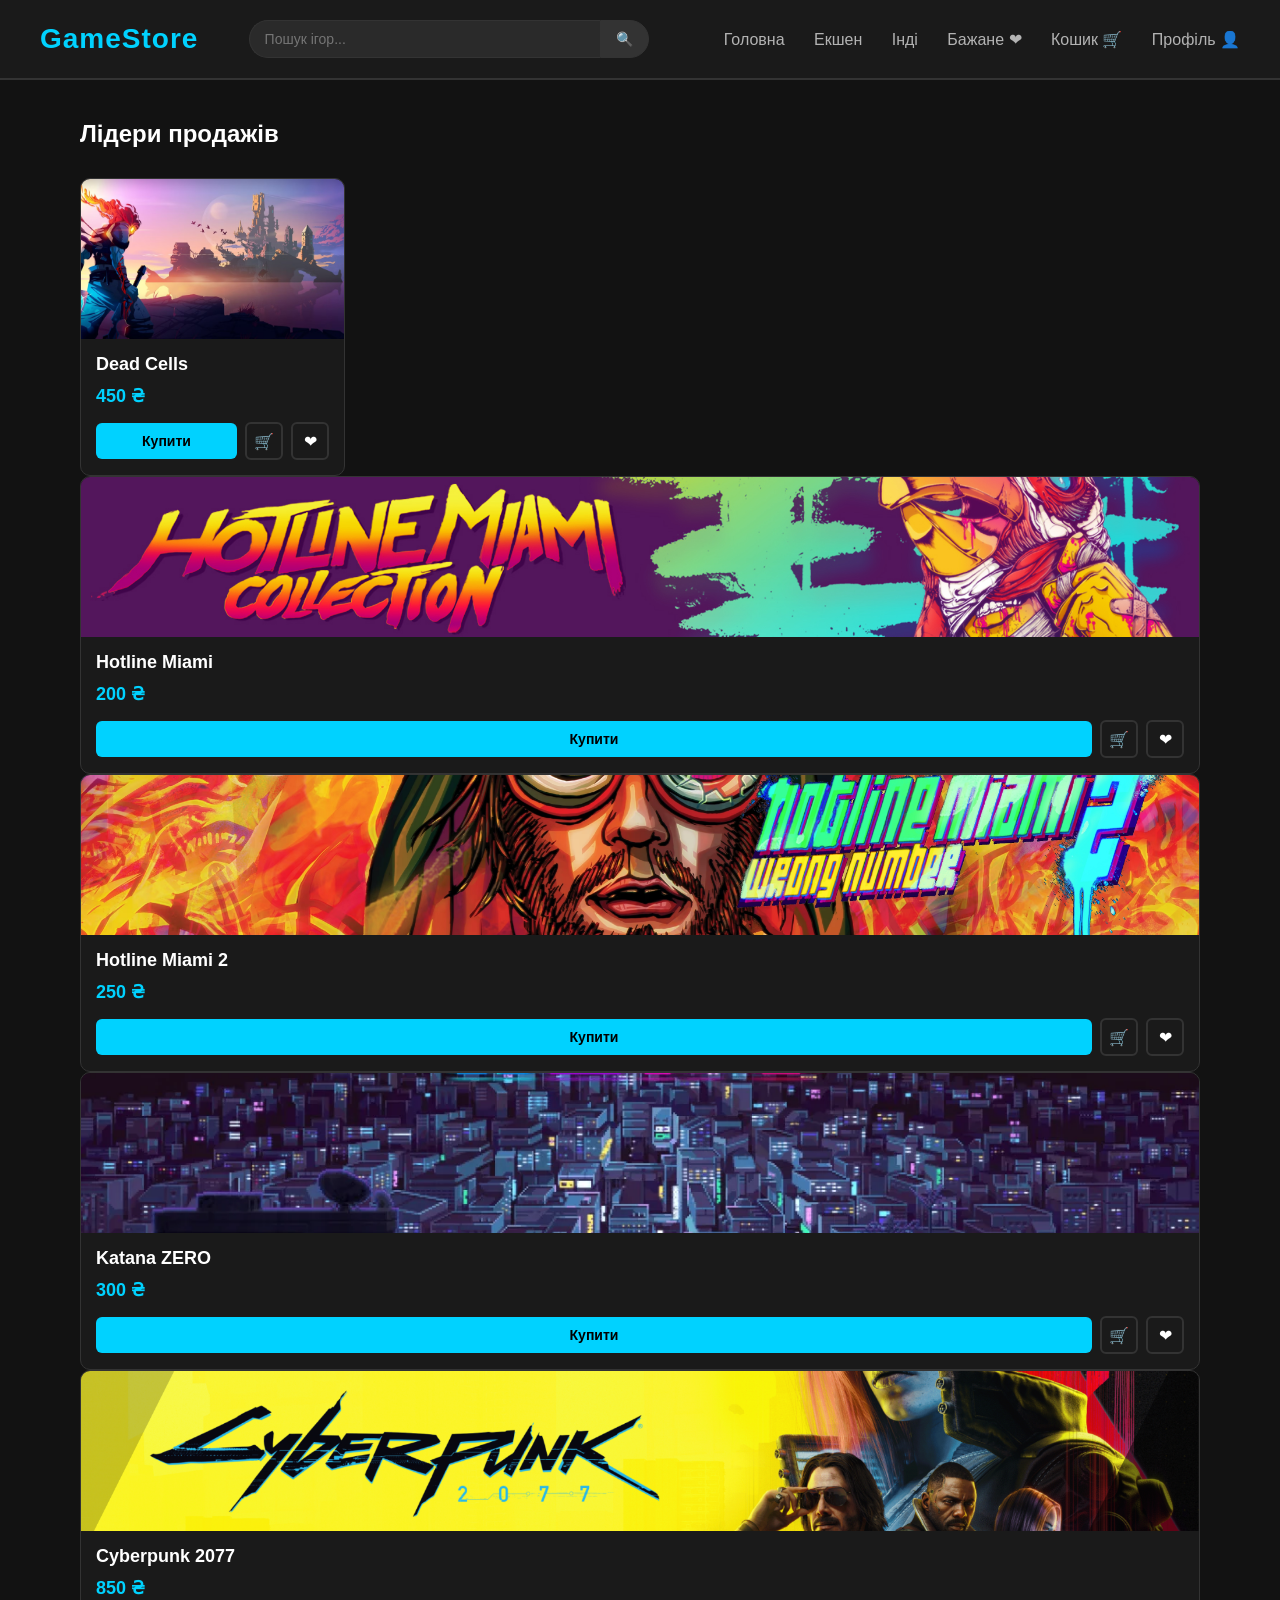
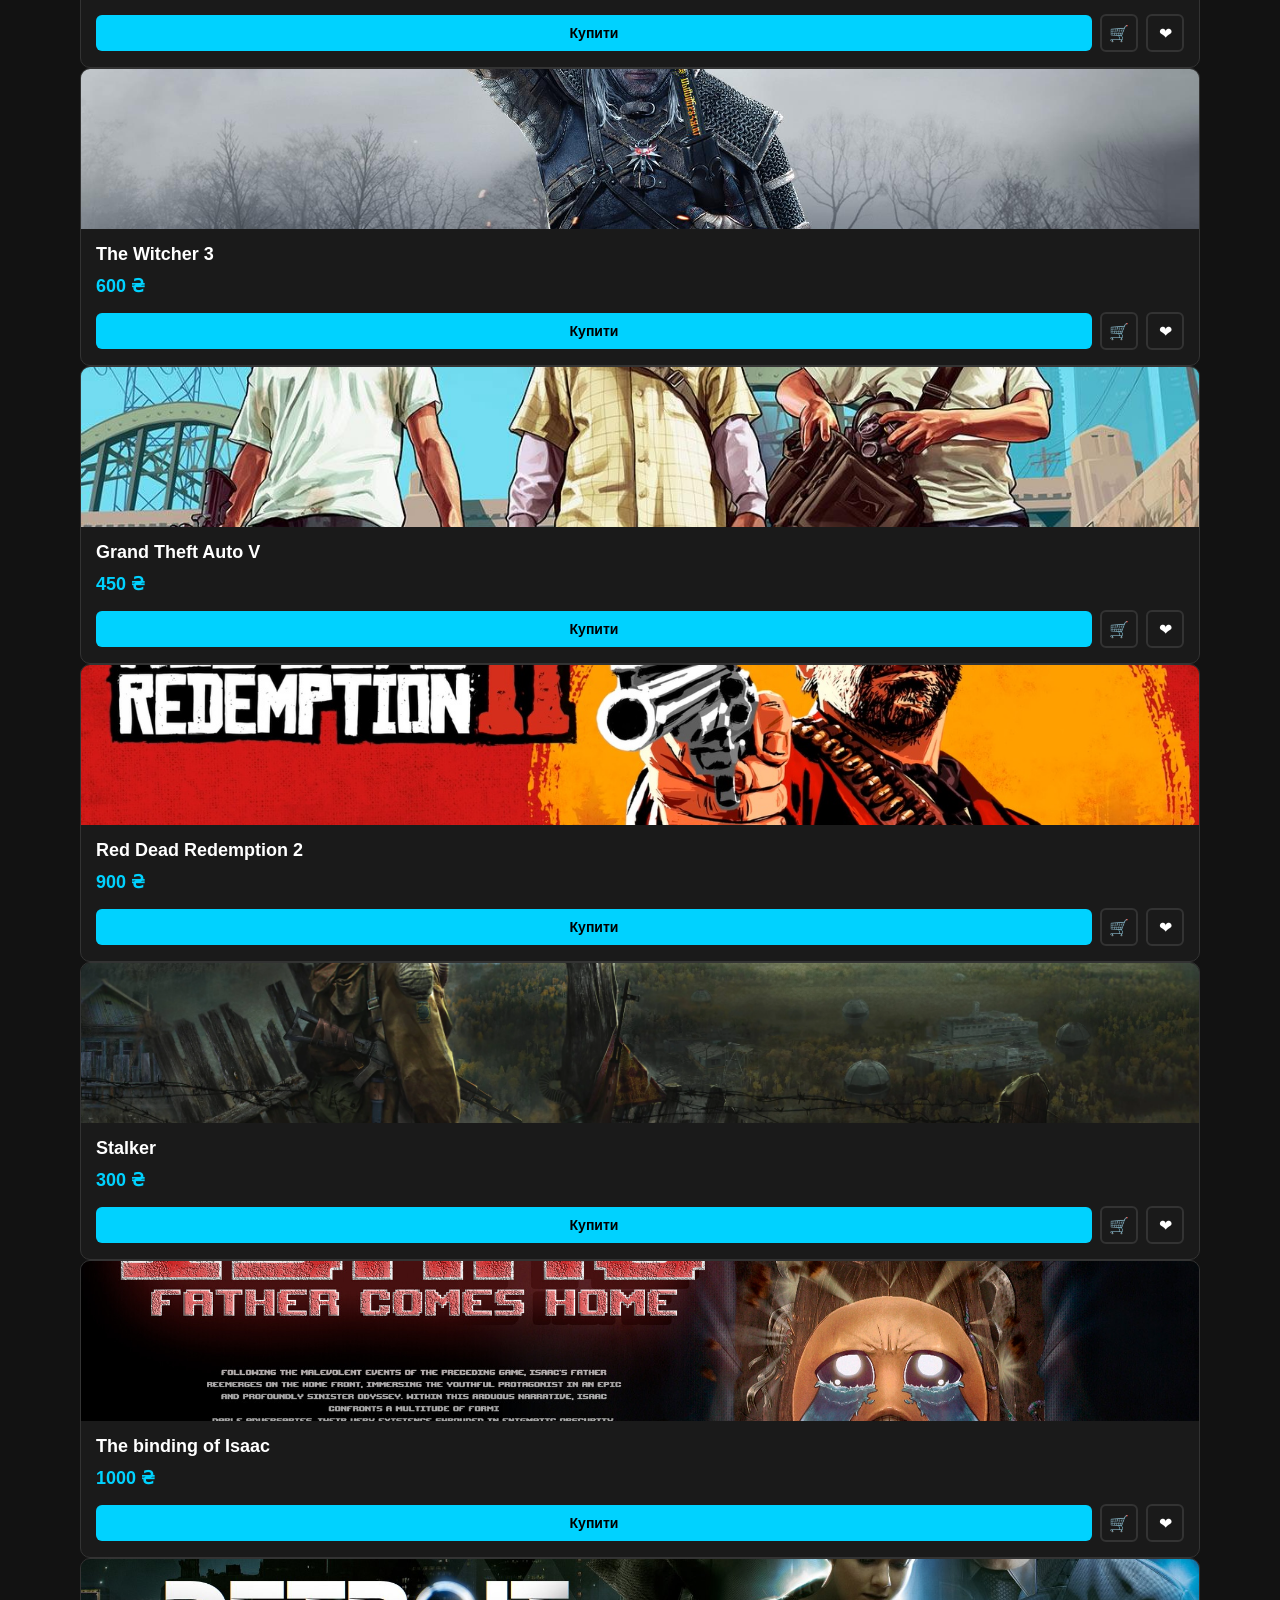
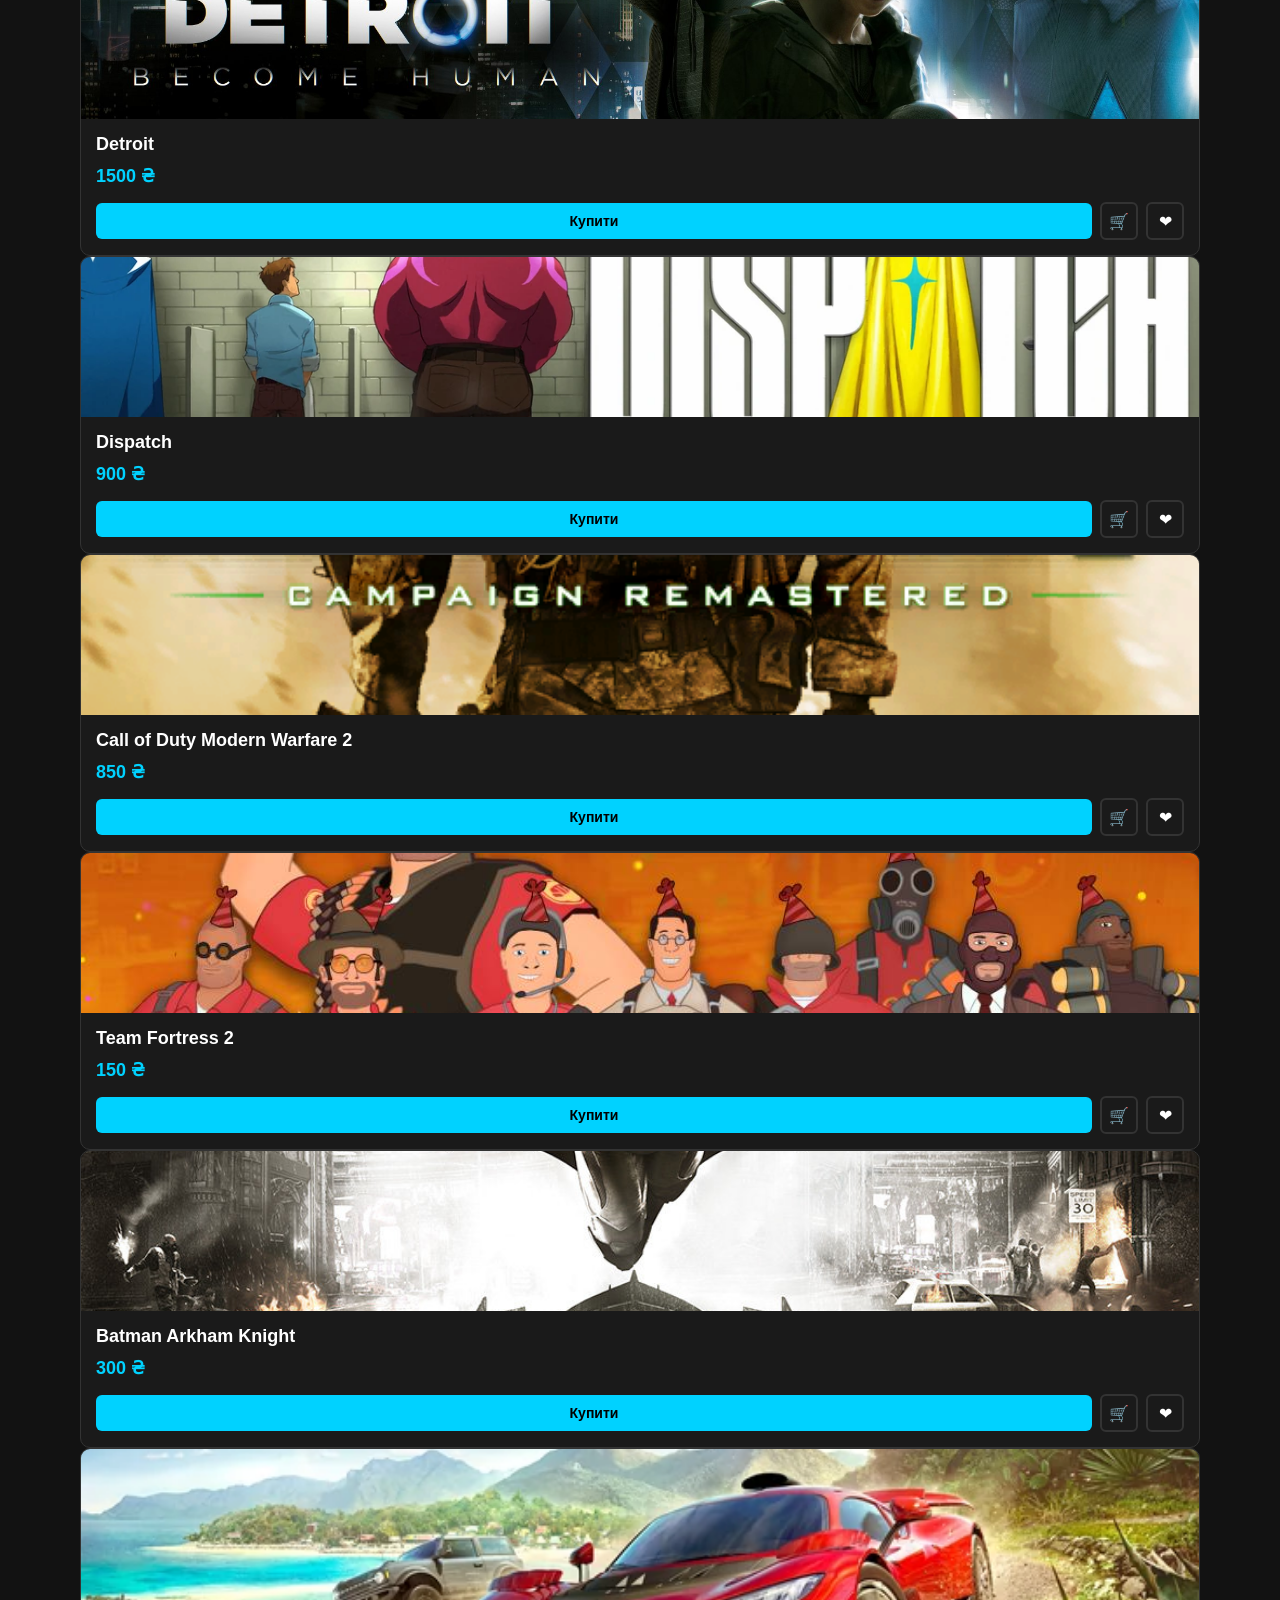
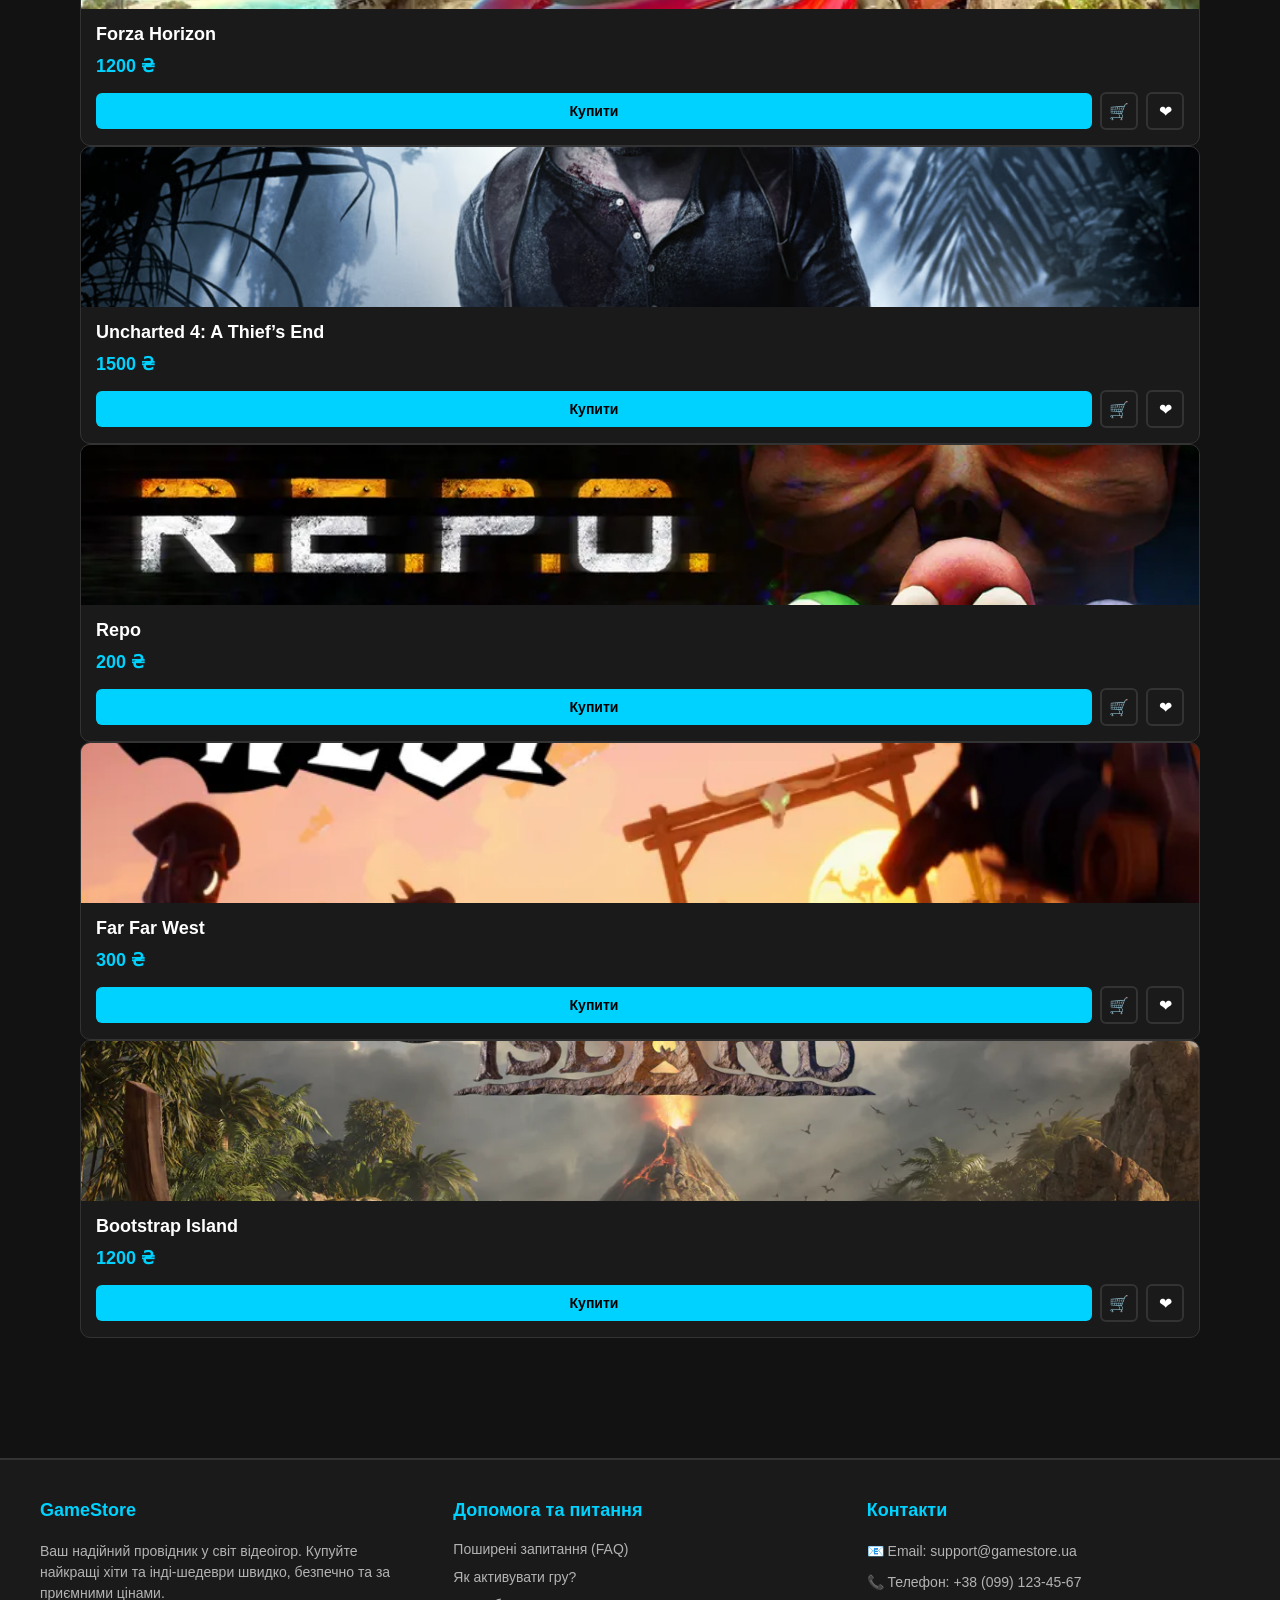
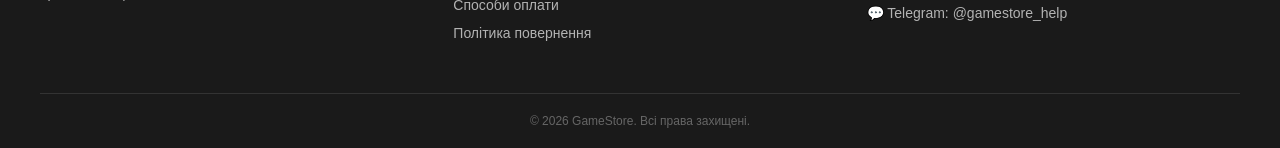
==== index.html @ ff98d32e "first commit" ====
<!DOCTYPE html>
<html lang="uk">
<head>
<meta charset="UTF-8">
<meta name="viewport" content="width=device-width, initial-scale=1.0">
<title>GameStore - Головна</title>
<link rel="icon" href="img/favicon.png.png" type="image/png">
<link rel="stylesheet" href="css/style.css">
</head>
<body>

    <header>
    <div class="logo">GameStore</div>

    <div class="search-container">
        <input type="text" placeholder="Пошук ігор..." class="search-input">
        <button class="search-btn" title="Знайти">&#128269;</button>
    </div>

    <nav>
        <a href="index.html">Головна</a>
        <a href="action.html">Екшен</a>
        <a href="indie.html">Інді</a>
        <a href="wishlist.html">Бажане &#10084;</a>
        <a href="cart.html">Кошик &#128722;</a>
        <a href="profile.html">Профіль &#128100;</a>
    </nav>
    </header>

    <main>
        <h1>Лідери продажів</h1>
    <div class="games-grid">
        <div class="game-card">
            <img src="img/dead-cells-cover-art.avif" alt="Dead Cells" class="game-img">
            <div class="game-info">
                <h3>Dead Cells</h3>
                <p class="price">450 ₴</p>
                <div class="actions">
                    <button class="buy-btn">Купити</button>
                    <button class="icon-btn cart-btn">🛒</button>
                    <button class="icon-btn heart">❤</button>
                </div>
            </div>
        </div>
    </div>
    <div class="game-card">
        <img src="img/HotlineMiamiCollection_Thumbnail.jpg" alt="Hotline Miami" class="game-img">
        <div class="game-info">
            <h3>Hotline Miami</h3>
            <p class="price">200 ₴</p>
            <div class="actions">
                <button class="buy-btn">Купити</button>
                <button class="icon-btn cart-btn">🛒</button>
                <button class="icon-btn heart">❤</button>
            </div>
        </div>
    </div>
    <div class="game-card">
        <img src="img/hotline-miami-2-wrong-number-pc-mac-game-steam-cover.jpg" alt="Hotline Miami 2" class="game-img">
        <div class="game-info">
            <h3>Hotline Miami 2</h3>
            <p class="price">250 ₴</p>
            <div class="actions">
                <button class="buy-btn">Купити</button>
                <button class="icon-btn cart-btn">🛒</button>
                <button class="icon-btn heart">❤</button>
            </div>
        </div>
    </div>
    <div class="game-card">
        <img src="img/KZ_featured_Nook-1210x642.png.webp" alt="Katana ZERO" class="game-img">
        <div class="game-info">
            <h3>Katana ZERO</h3>
            <p class="price">300 ₴</p>
            <div class="actions">
                <button class="buy-btn">Купити</button>
                <button class="icon-btn cart-btn">🛒</button>
                <button class="icon-btn heart">❤</button>
            </div>
        </div>
    </div>
    <div class="game-card">
        <img src="img/top_cover_height_600_cdpr@3x_new.png" alt="Cyberpunk 2077" class="game-img">
        <div class="game-info">
            <h3>Cyberpunk 2077</h3>
            <p class="price">850 ₴</p>
            <div class="actions">
                <button class="buy-btn">Купити</button>
                <button class="icon-btn cart-btn">🛒</button>
                <button class="icon-btn heart">❤</button>
            </div>
        </div>
    </div>
    <div class="game-card">
        <img src="img/geralt_swordsize_1920x1080.webp" alt="The Witcher 3" class="game-img">
        <div class="game-info">
            <h3>The Witcher 3</h3>
            <p class="price">600 ₴</p>
            <div class="actions">
                <button class="buy-btn">Купити</button>
                <button class="icon-btn cart-btn">🛒</button>
                <button class="icon-btn heart">❤</button>
            </div>
        </div>
    </div>
    <div class="game-card">
        <img src="img/every-main-protagonist-official-artwork-from-grand-theft-v0-3jy4eoa6o50f1.jpg" alt="GTA V" class="game-img">
        <div class="game-info">
            <h3>Grand Theft Auto V</h3>
            <p class="price">450 ₴</p>
            <div class="actions">
                <button class="buy-btn">Купити</button>
                <button class="icon-btn cart-btn">🛒</button>
                <button class="icon-btn heart">❤</button>
            </div>
        </div>
    </div>
    <div class="game-card">
        <img src="img/Red-Dead-Redemption-2-New-Logo.jpg" alt="RDR 2" class="game-img">
        <div class="game-info">
            <h3>Red Dead Redemption 2</h3>
            <p class="price">900 ₴</p>
            <div class="actions">
                <button class="buy-btn">Купити</button>
                <button class="icon-btn cart-btn">🛒</button>
                <button class="icon-btn heart">❤</button>
            </div>
        </div>
    </div>
    <div class="game-card">
        <img src="img/the-iconic-gate-artwork-in-hq-5000x3000-and-some-v0-l40qou3fp84e1.webp" alt="Stalker" class="game-img">
        <div class="game-info">
            <h3>Stalker</h3>
            <p class="price">300 ₴</p>
            <div class="actions">
                <button class="buy-btn">Купити</button>
                <button class="icon-btn cart-btn">🛒</button>
                <button class="icon-btn heart">❤</button>
            </div>
        </div>
    </div>
    <div class="game-card">
        <img src="img/tiago-pena-versaohorizontal-final.jpg" alt="Isaac" class="game-img">
        <div class="game-info">
            <h3>The binding of Isaac</h3>
            <p class="price">1000 ₴</p>
            <div class="actions">
                <button class="buy-btn">Купити</button>
                <button class="icon-btn cart-btn">🛒</button>
                <button class="icon-btn heart">❤</button>
            </div>
        </div>
    </div>
    <div class="game-card">
        <img src="img/thumb-1920-920991.jpg" alt="Detroit" class="game-img">
        <div class="game-info">
            <h3>Detroit</h3>
            <p class="price">1500 ₴</p>
            <div class="actions">
                <button class="buy-btn">Купити</button>
                <button class="icon-btn cart-btn">🛒</button>
                <button class="icon-btn heart">❤</button>
            </div>
        </div>
    </div>
    <div class="game-card">
        <img src="img/Dispatch_capsuleArt.webp" alt="Dispatch" class="game-img">
        <div class="game-info">
            <h3>Dispatch</h3>
            <p class="price">900 ₴</p>
            <div class="actions">
                <button class="buy-btn">Купити</button>
                <button class="icon-btn cart-btn">🛒</button>
                <button class="icon-btn heart">❤</button>
            </div>
        </div>
    </div>
    <div class="game-card">
        <img src="img/mod.png" alt="CoD" class="game-img">
        <div class="game-info">
            <h3>Call of Duty Modern Warfare 2</h3>
            <p class="price">850 ₴</p>
            <div class="actions">
                <button class="buy-btn">Купити</button>
                <button class="icon-btn cart-btn">🛒</button>
                <button class="icon-btn heart">❤</button>
            </div>
        </div>
    </div>
    <div class="game-card">
        <img src="img/tf.jpg" alt="TF2" class="game-img">
        <div class="game-info">
            <h3>Team Fortress 2</h3>
            <p class="price">150 ₴</p>
            <div class="actions">
                <button class="buy-btn">Купити</button>
                <button class="icon-btn cart-btn">🛒</button>
                <button class="icon-btn heart">❤</button>
            </div>
        </div>
    </div>
    <div class="game-card">
        <img src="img/bt.jpg" alt="Batman" class="game-img">
        <div class="game-info">
            <h3>Batman Arkham Knight</h3>
            <p class="price">300 ₴</p>
            <div class="actions">
                <button class="buy-btn">Купити</button>
                <button class="icon-btn cart-btn">🛒</button>
                <button class="icon-btn heart">❤</button>
            </div>
        </div>
    </div>
    <div class="game-card">
        <img src="img/forza-horizon-5-key-art-revealed-v0-kogsuxbkkcj71.webp" alt="Forza" class="game-img">
        <div class="game-info">
            <h3>Forza Horizon</h3>
            <p class="price">1200 ₴</p>
            <div class="actions">
                <button class="buy-btn">Купити</button>
                <button class="icon-btn cart-btn">🛒</button>
                <button class="icon-btn heart">❤</button>
            </div>
        </div>
    </div>
    <div class="game-card">
        <img src="img/unchar.avif" alt="Uncharted" class="game-img">
        <div class="game-info">
            <h3>Uncharted 4: A Thief’s End</h3>
            <p class="price">1500 ₴</p>
            <div class="actions">
                <button class="buy-btn">Купити</button>
                <button class="icon-btn cart-btn">🛒</button>
                <button class="icon-btn heart">❤</button>
            </div>
        </div>
    </div>
    <div class="game-card">
        <img src="img/repo.webp" alt="Repo" class="game-img">
        <div class="game-info">
            <h3>Repo</h3>
            <p class="price">200 ₴</p>
            <div class="actions">
                <button class="buy-btn">Купити</button>
                <button class="icon-btn cart-btn">🛒</button>
                <button class="icon-btn heart">❤</button>
            </div>
        </div>
    </div>
    <div class="game-card">
        <img src="img/far-far-west-1-770x470.webp" alt="West" class="game-img">
        <div class="game-info">
            <h3>Far Far West</h3>
            <p class="price">300 ₴</p>
            <div class="actions">
                <button class="buy-btn">Купити</button>
                <button class="icon-btn cart-btn">🛒</button>
                <button class="icon-btn heart">❤</button>
            </div>
        </div>
    </div>
    <div class="game-card">
        <img src="img/boot.webp" alt="Boot" class="game-img">
        <div class="game-info">
            <h3>Bootstrap Island</h3>
            <p class="price">1200 ₴</p>
            <div class="actions">
                <button class="buy-btn">Купити</button>
                <button class="icon-btn cart-btn">🛒</button>
                <button class="icon-btn heart">❤</button>
            </div>
        </div>
    </div>
</div>
</main>
<footer>
<div class="footer-content">
    <div class="footer-section">
        <h3>GameStore</h3>
        <p>Ваш надійний провідник у світ відеоігор. Купуйте найкращі хіти та інді-шедеври швидко, безпечно та за приємними цінами.</p>
</div>

<div class="footer-section">
    <h3>Допомога та питання</h3>
        <a href="#">Поширені запитання (FAQ)</a>
        <a href="#">Як активувати гру?</a>
        <a href="#">Способи оплати</a>
        <a href="#">Політика повернення</a>
</div>

<div class="footer-section">
    <h3>Контакти</h3>
        <p>&#128231; Email: support@gamestore.ua</p>
        <p>&#128222; Телефон: +38 (099) 123-45-67</p>
        <p>&#128172; Telegram: @gamestore_help</p>
    </div>
</div>

<div class="footer-bottom">
    &copy; 2026 GameStore. Всі права захищені.
</div>
</footer>

</body>
</html>
---- css/style.css ----
* {
box-sizing: border-box;
margin: 0;
padding: 0;
font-family: 'Segoe UI', Tahoma, Geneva, Verdana, sans-serif;
}

body {
background-color: #121212;
color: #ffffff;
scroll-behavior: smooth;
display: flex;
flex-direction: column;
min-height: 100vh;
}

header {
background-color: #1a1a1a;
padding: 20px 40px;
display: flex;
justify-content: space-between;
align-items: center;
border-bottom: 2px solid #333;
position: sticky;
top: 0; 
z-index: 100;
}

.logo {
font-size: 28px;
font-weight: bold;
color: #00d2ff;
letter-spacing: 1px;
}

nav a {
color: #b3b3b3;
text-decoration: none;
margin-left: 25px;
font-size: 16px;
font-weight: 500;
transition: color 0.3s;
}

nav a:hover, nav a.active {
color: #00d2ff;
}

main {
padding: 40px;
max-width: 1200px;
margin: 0 auto;
width: 100%;
flex-grow: 1;
}

h1 {
margin-bottom: 30px;
font-size: 24px;
}

.games-grid {
display: grid;
grid-template-columns: repeat(4, 1fr);
gap: 20px;
}

.game-card {
background-color: #1a1a1a;
border-radius: 10px;
overflow: hidden;
transition: transform 0.2s, box-shadow 0.2s;
border: 1px solid #333;
}

.game-card:hover {
transform: translateY(-5px);
box-shadow: 0 10px 20px rgba(0, 0, 0, 0.5);
border-color: #00d2ff;
}

.game-img {
width: 100%;
height: 160px;
object-fit: cover;
background-color: #2a2a2a;
display: block;
}

.game-info {
padding: 15px;
}

.game-info h3 {
font-size: 18px;
margin-bottom: 10px;
white-space: nowrap;
overflow: hidden;
text-overflow: ellipsis;
}

.price {
font-size: 18px;
font-weight: bold;
color: #00d2ff;
margin-bottom: 15px;
}

.actions {
display: flex;
gap: 8px;
align-items: center;
}

.buy-btn {
flex-grow: 1;
padding: 10px;
background-color: #00d2ff;
color: #000;
border: none;
border-radius: 6px;
cursor: pointer;
font-weight: bold;
font-size: 14px;
transition: background 0.3s;
}

.buy-btn:hover {
background-color: #00b8e6;
}

.icon-btn {
background: none;
border: 2px solid #333;
color: white;
width: 38px;
height: 38px;
border-radius: 6px;
cursor: pointer;
font-size: 16px;
display: flex;
justify-content: center;
align-items: center;
transition: all 0.2s;
}

.icon-btn:hover {
border-color: #00d2ff;
background-color: rgba(0, 210, 255, 0.1);
}

.heart:hover {
border-color: #ff4747;
background-color: rgba(255, 71, 71, 0.1);
color: #ff4747;
}


.empty-message {
text-align: center;
color: #b3b3b3;
font-size: 18px;
margin-top: 50px;
}
.search-container {
display: flex;
align-items: center;
flex-grow: 1; 
max-width: 400px;
margin: 0 40px;
}

.search-input {
width: 100%;
padding: 10px 15px;
background-color: #2a2a2a;
border: 1px solid #333;
border-right: none; 
border-radius: 20px 0 0 20px; 
color: white;
font-size: 14px;
outline: none;
transition: border-color 0.3s;
}

.search-input:focus {
border-color: #00d2ff;
}

.search-btn {
padding: 10px 15px;
background-color: #333;
border: 1px solid #333;
border-radius: 0 20px 20px 0;
color: white;
cursor: pointer;
font-size: 14px;
transition: all 0.3s;
}

.search-btn:hover {
background-color: #00d2ff;
border-color: #00d2ff;
color: black;
}

.cart-summary {
margin-top: 40px;
background-color: #1a1a1a;
padding: 30px;
border-radius: 10px;
border: 1px solid #333;
display: flex;
justify-content: space-between;
align-items: center;
}

.total-price span {
color: #b3b3b3;
font-size: 16px;
}

.total-price h2 {
color: #00d2ff;
font-size: 32px;
margin-top: 5px;
}

.checkout-btn {
padding: 15px 40px;
background-color: #00d2ff;
color: #000;
border: none;
border-radius: 8px;
font-size: 18px;
font-weight: bold;
cursor: pointer;
transition: all 0.3s;
}

.checkout-btn:hover {
background-color: #00b8e6;
transform: scale(1.05); 
}

footer {
background-color: #1a1a1a;
border-top: 2px solid #333;
padding: 40px 40px 20px;
margin-top: 80px; 
}

.footer-content {
max-width: 1200px;
margin: 0 auto;
display: flex;
justify-content: space-between;
gap: 40px;
}

.footer-section {
flex: 1;
}

.footer-section h3 {
color: #00d2ff;
margin-bottom: 20px;
font-size: 18px;
}

.footer-section p {
color: #b3b3b3;
margin-bottom: 10px;
font-size: 14px;
line-height: 1.5;
}

.footer-section a {
display: block;
color: #b3b3b3;
text-decoration: none;
margin-bottom: 12px;
font-size: 14px;
transition: color 0.3s;
}

.footer-section a:hover {
color: #00d2ff;
}

.footer-bottom {
text-align: center;
color: #666;
font-size: 12px;
margin-top: 40px;
padding-top: 20px;
border-top: 1px solid #333;
}
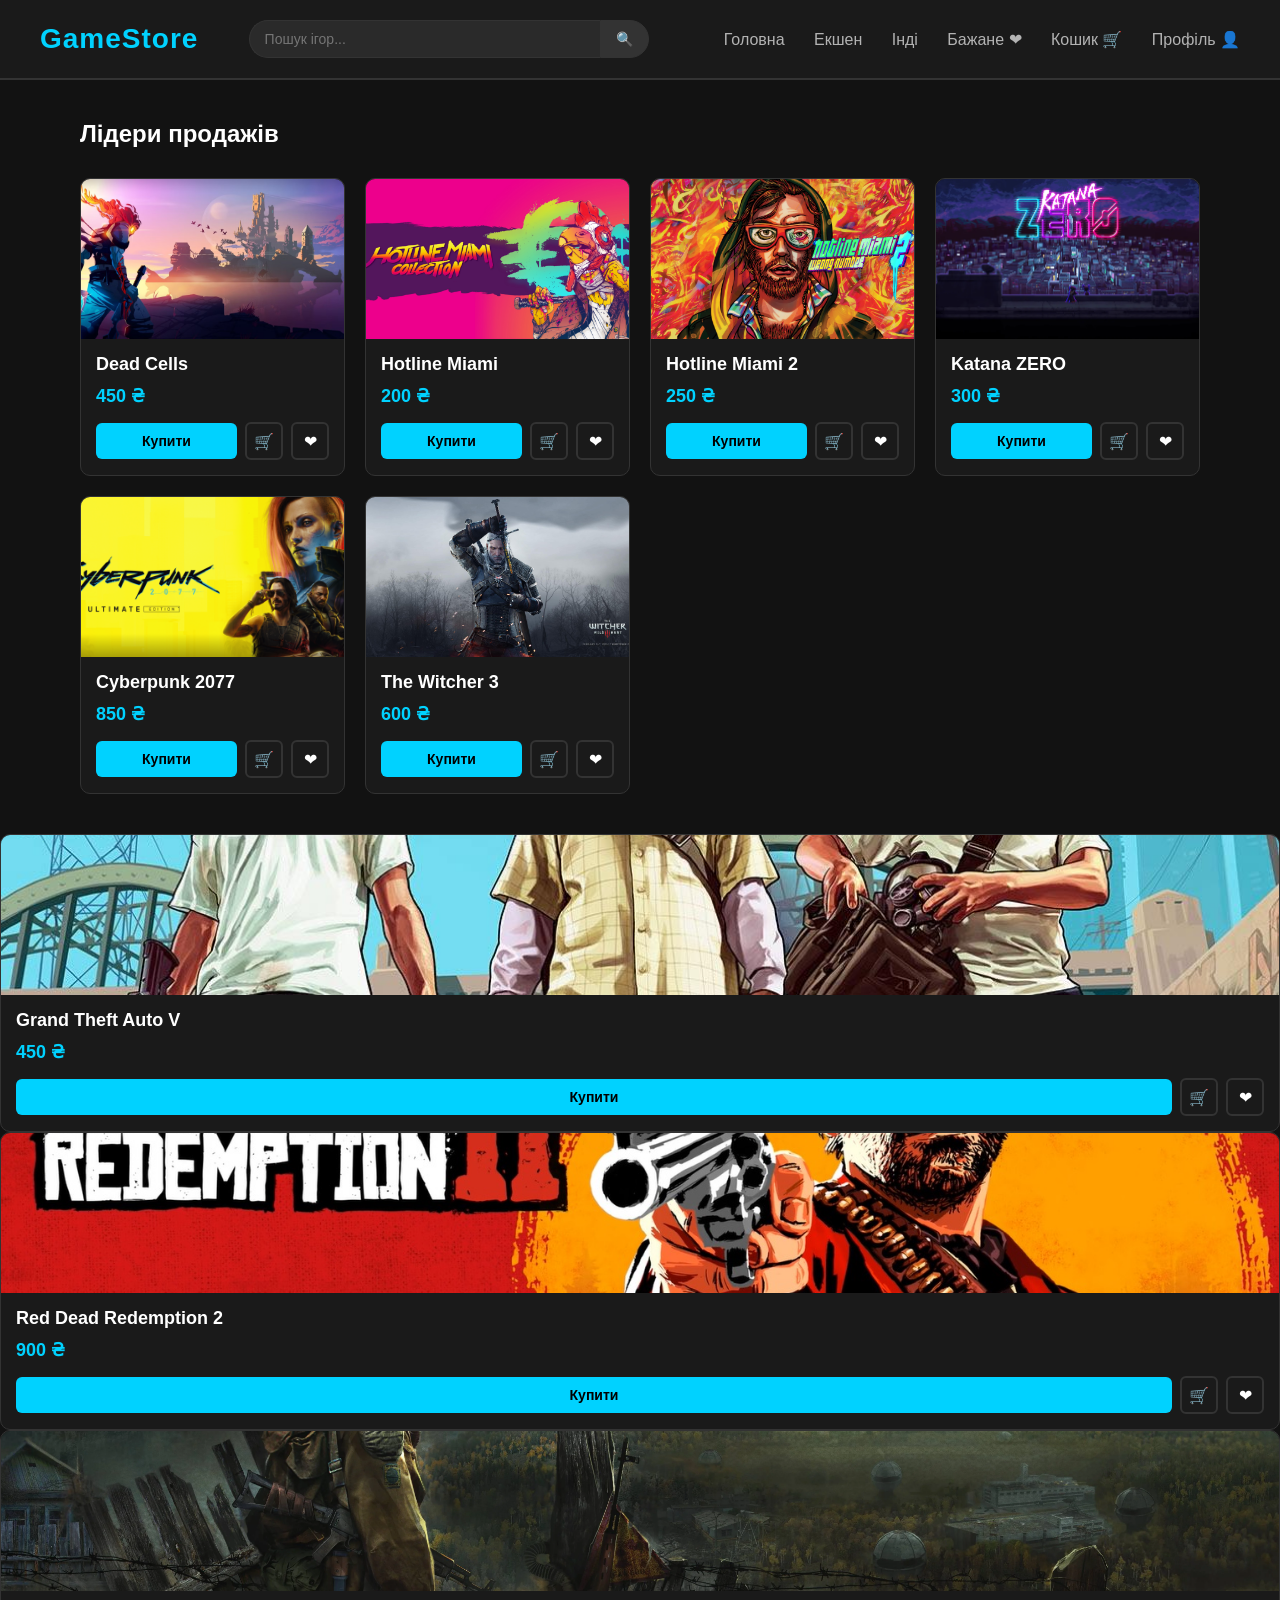
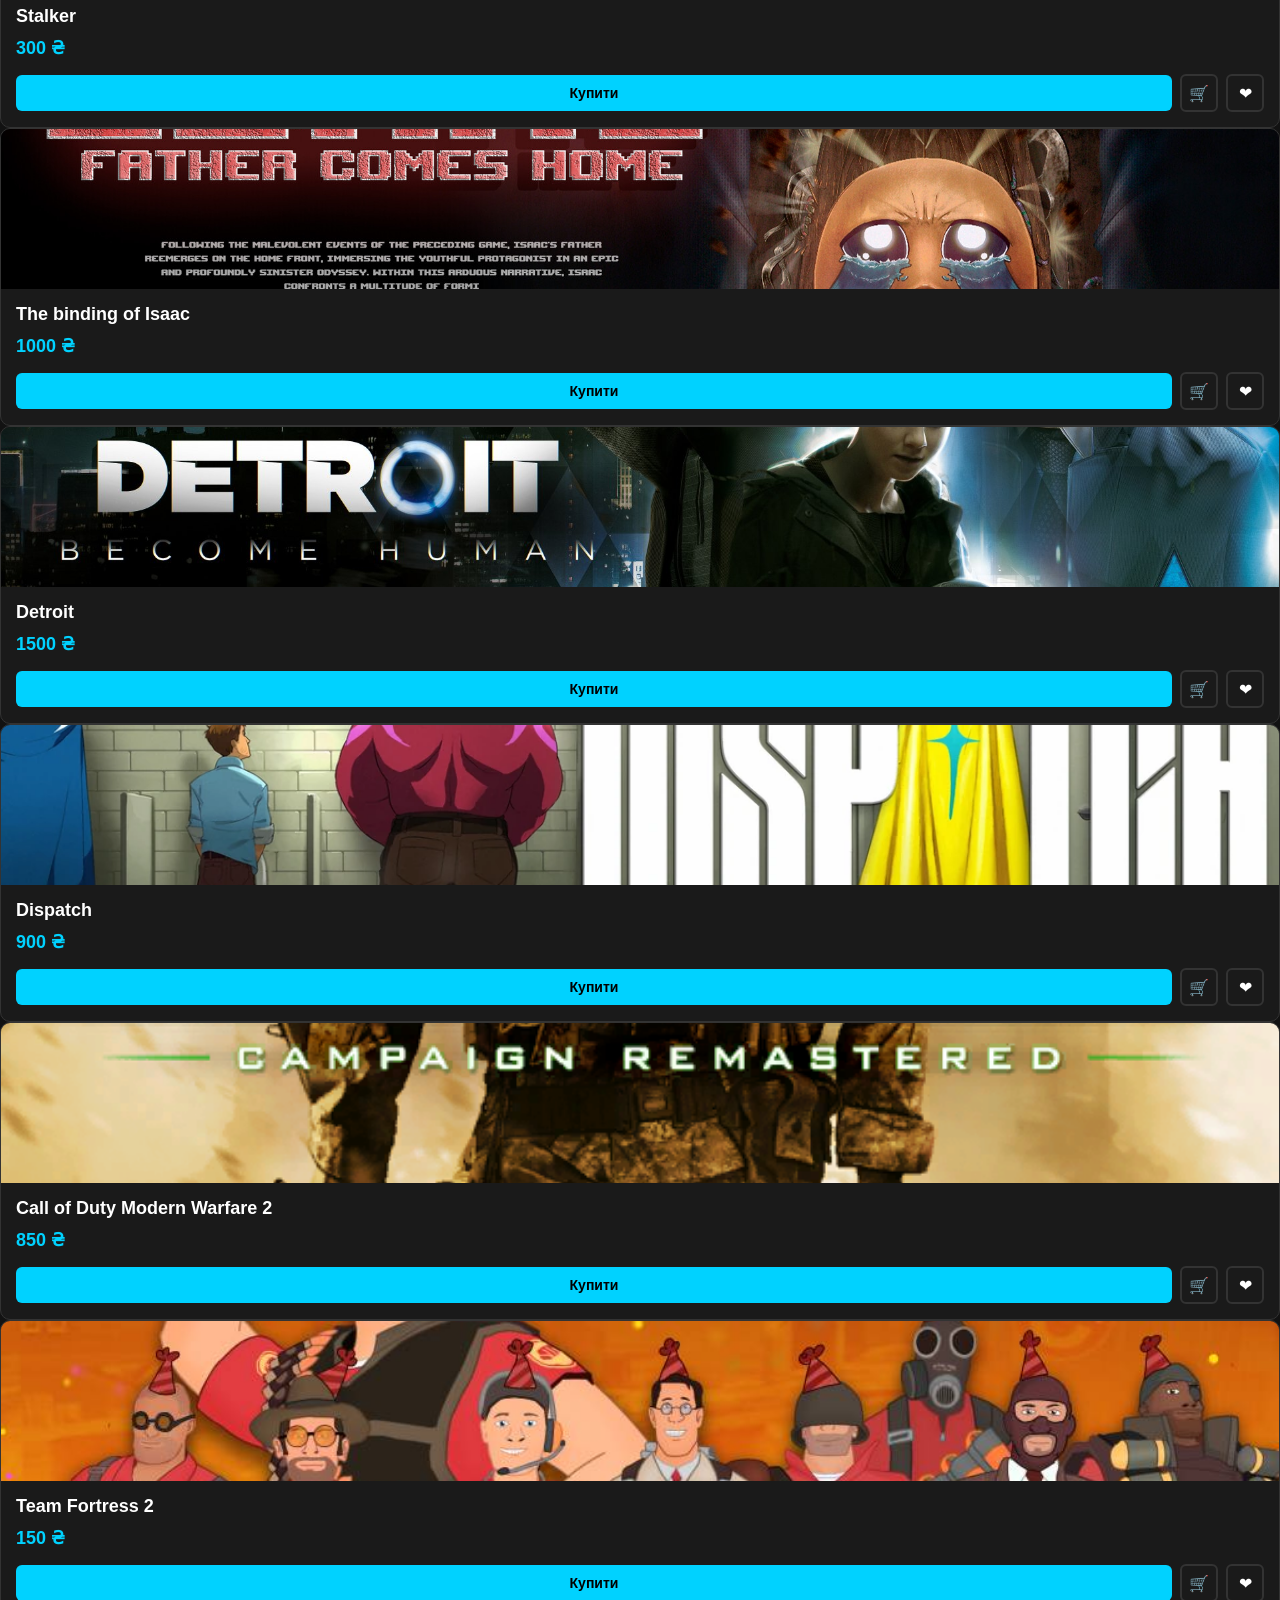
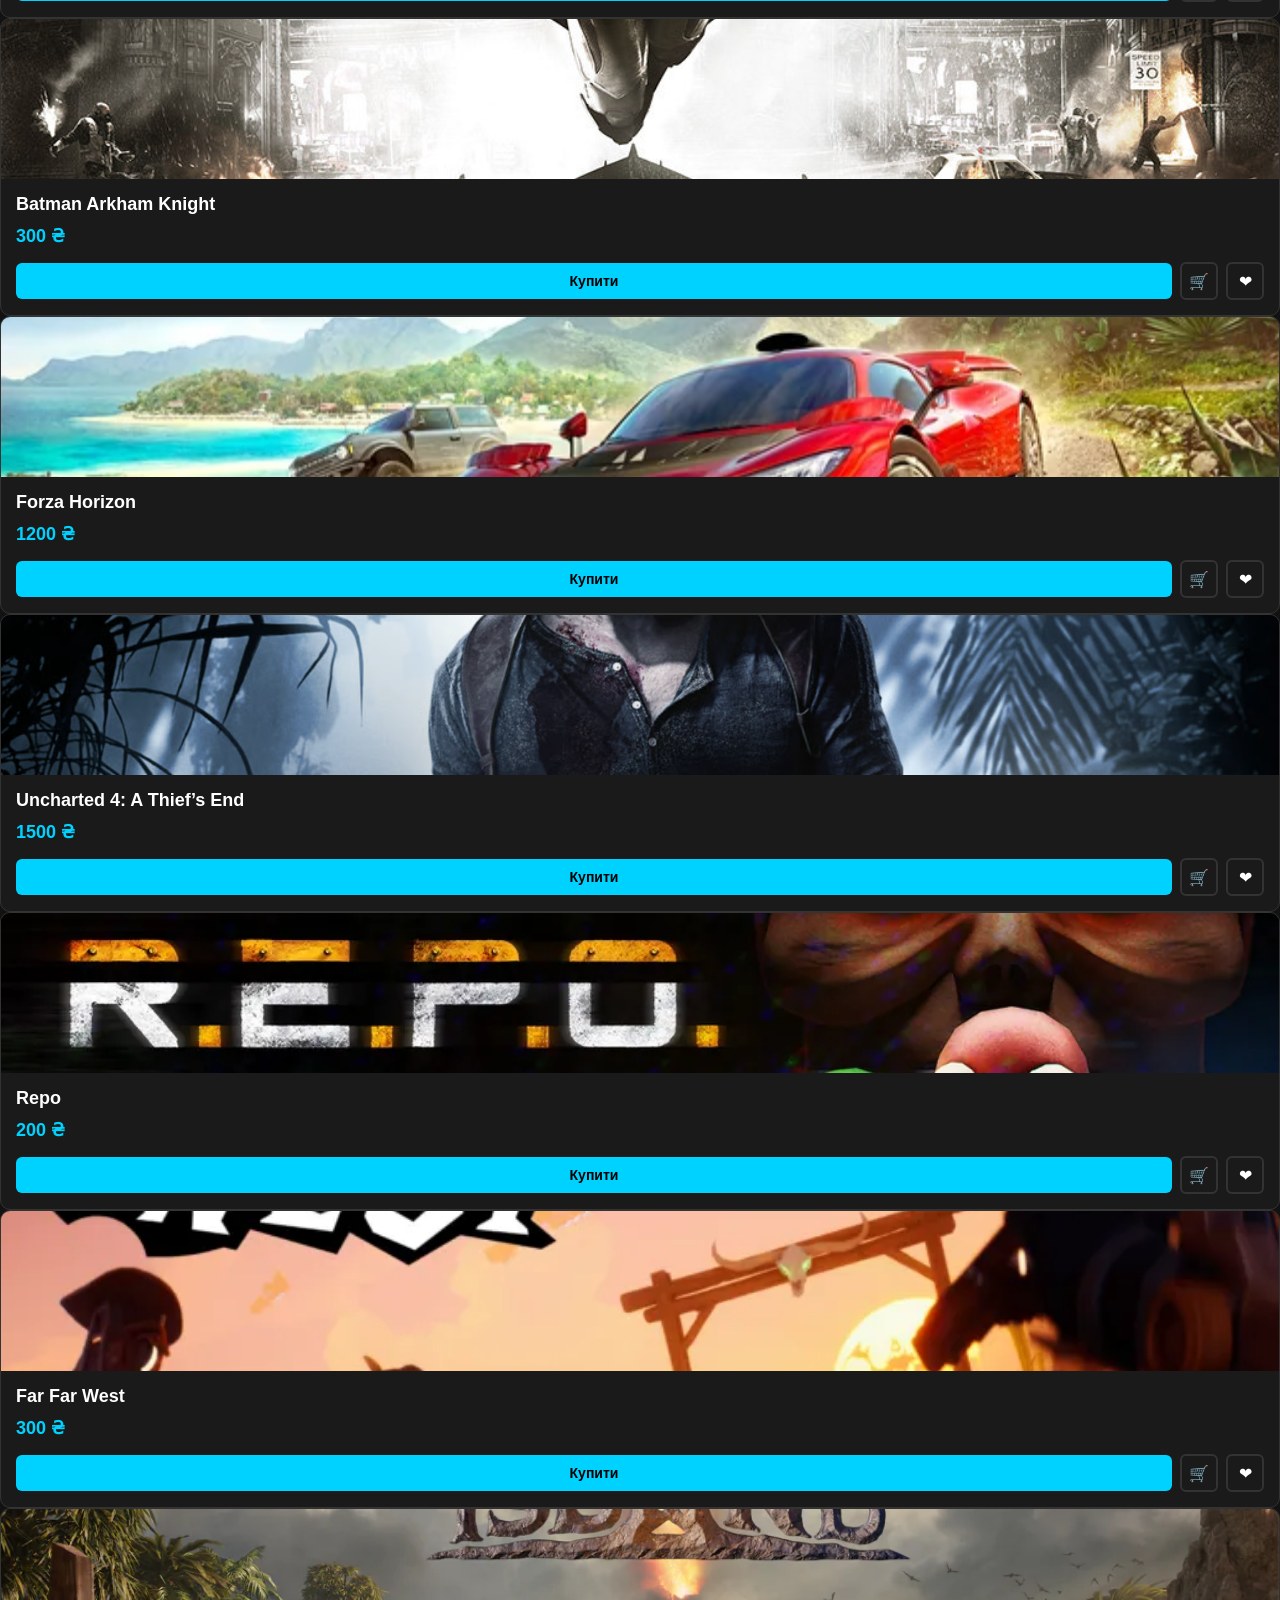
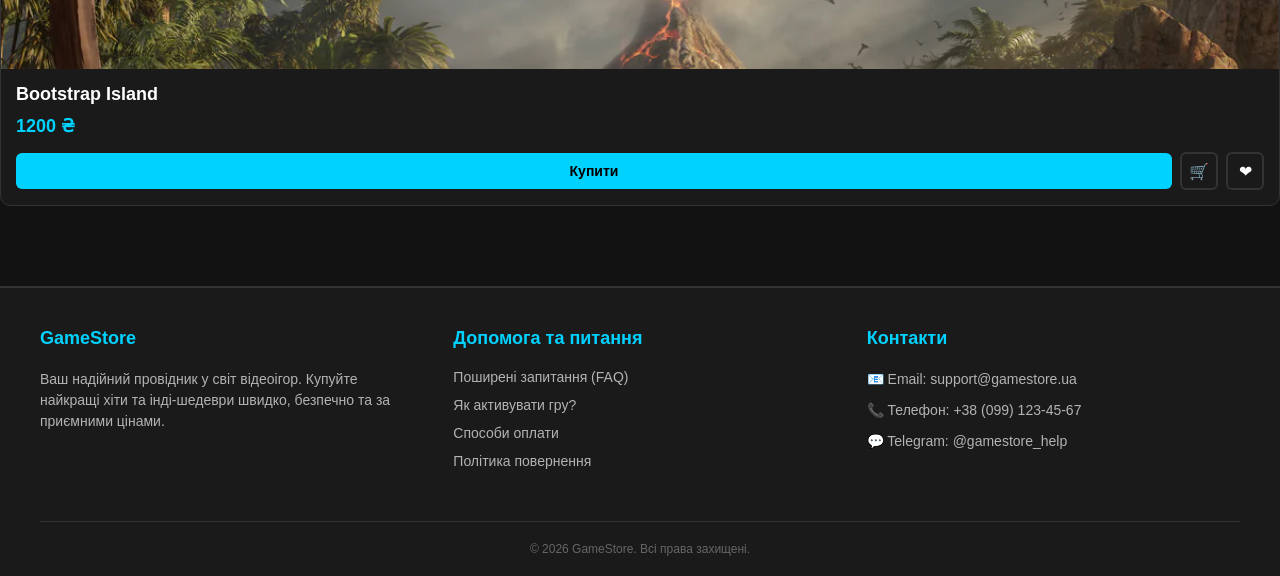
==== commit ccef2c31: "V_3" ====
--- a/index.html
+++ b/index.html
@@ -1,45 +1,40 @@
 <!DOCTYPE html>
 <html lang="uk">
 <head>
-<meta charset="UTF-8">
-<meta name="viewport" content="width=device-width, initial-scale=1.0">
-<title>GameStore - Головна</title>
-<link rel="icon" href="img/favicon.png.png" type="image/png">
-<link rel="stylesheet" href="css/style.css">
+    <meta charset="UTF-8">
+    <meta name="viewport" content="width=device-width, initial-scale=1.0">
+    <title>GameStore - Головна</title>
+    <link rel="icon" href="img/favicon.png.png" type="image/png">
+    <link rel="stylesheet" href="css/style.css">
 </head>
 <body>
-
     <header>
-    <div class="logo">GameStore</div>
-
-    <div class="search-container">
-        <input type="text" placeholder="Пошук ігор..." class="search-input">
-        <button class="search-btn" title="Знайти">&#128269;</button>
-    </div>
-
-    <nav>
-        <a href="index.html">Головна</a>
-        <a href="action.html">Екшен</a>
-        <a href="indie.html">Інді</a>
-        <a href="wishlist.html">Бажане &#10084;</a>
-        <a href="cart.html">Кошик &#128722;</a>
-        <a href="profile.html">Профіль &#128100;</a>
-    </nav>
+        <div class="logo">GameStore</div>
+        <div class="search-container">
+            <input type="text" placeholder="Пошук ігор..." class="search-input">
+            <button class="search-btn" title="Знайти">🔍</button>
+        </div>
+        <nav>
+            <a href="index.html">Головна</a>
+            <a href="action.html">Екшен</a>
+            <a href="indie.html">Інді</a>
+            <a href="wishlist.html">Бажане ❤</a>
+            <a href="cart.html">Кошик 🛒</a>
+            <a href="profile.html">Профіль 👤</a>
+        </nav>
     </header>
-
     <main>
-        <h1>Лідери продажів</h1>
+    <h1>Лідери продажів</h1>
     <div class="games-grid">
-        <div class="game-card">
-            <img src="img/dead-cells-cover-art.avif" alt="Dead Cells" class="game-img">
-            <div class="game-info">
-                <h3>Dead Cells</h3>
-                <p class="price">450 ₴</p>
-                <div class="actions">
-                    <button class="buy-btn">Купити</button>
-                    <button class="icon-btn cart-btn">🛒</button>
-                    <button class="icon-btn heart">❤</button>
-                </div>
+    <div class="game-card">
+        <img src="img/dead-cells-cover-art.avif" alt="Dead Cells" class="game-img">
+        <div class="game-info">
+            <h3>Dead Cells</h3>
+            <p class="price">450 ₴</p>
+            <div class="actions">
+                <button class="buy-btn">Купити</button>
+                <button class="icon-btn cart-btn">🛒</button>
+                <button class="icon-btn heart">❤</button>
             </div>
         </div>
     </div>
@@ -103,203 +98,207 @@
             </div>
         </div>
     </div>
-    <div class="game-card">
-        <img src="img/every-main-protagonist-official-artwork-from-grand-theft-v0-3jy4eoa6o50f1.jpg" alt="GTA V" class="game-img">
-        <div class="game-info">
-            <h3>Grand Theft Auto V</h3>
-            <p class="price">450 ₴</p>
-            <div class="actions">
-                <button class="buy-btn">Купити</button>
-                <button class="icon-btn cart-btn">🛒</button>
-                <button class="icon-btn heart">❤</button>
-            </div>
-        </div>
-    </div>
-    <div class="game-card">
-        <img src="img/Red-Dead-Redemption-2-New-Logo.jpg" alt="RDR 2" class="game-img">
-        <div class="game-info">
-            <h3>Red Dead Redemption 2</h3>
-            <p class="price">900 ₴</p>
-            <div class="actions">
-                <button class="buy-btn">Купити</button>
-                <button class="icon-btn cart-btn">🛒</button>
-                <button class="icon-btn heart">❤</button>
-            </div>
-        </div>
-    </div>
-    <div class="game-card">
-        <img src="img/the-iconic-gate-artwork-in-hq-5000x3000-and-some-v0-l40qou3fp84e1.webp" alt="Stalker" class="game-img">
-        <div class="game-info">
-            <h3>Stalker</h3>
-            <p class="price">300 ₴</p>
-            <div class="actions">
-                <button class="buy-btn">Купити</button>
-                <button class="icon-btn cart-btn">🛒</button>
-                <button class="icon-btn heart">❤</button>
-            </div>
-        </div>
-    </div>
-    <div class="game-card">
-        <img src="img/tiago-pena-versaohorizontal-final.jpg" alt="Isaac" class="game-img">
-        <div class="game-info">
-            <h3>The binding of Isaac</h3>
-            <p class="price">1000 ₴</p>
-            <div class="actions">
-                <button class="buy-btn">Купити</button>
-                <button class="icon-btn cart-btn">🛒</button>
-                <button class="icon-btn heart">❤</button>
-            </div>
-        </div>
-    </div>
-    <div class="game-card">
-        <img src="img/thumb-1920-920991.jpg" alt="Detroit" class="game-img">
-        <div class="game-info">
-            <h3>Detroit</h3>
-            <p class="price">1500 ₴</p>
-            <div class="actions">
-                <button class="buy-btn">Купити</button>
-                <button class="icon-btn cart-btn">🛒</button>
-                <button class="icon-btn heart">❤</button>
-            </div>
-        </div>
-    </div>
-    <div class="game-card">
-        <img src="img/Dispatch_capsuleArt.webp" alt="Dispatch" class="game-img">
-        <div class="game-info">
-            <h3>Dispatch</h3>
-            <p class="price">900 ₴</p>
-            <div class="actions">
-                <button class="buy-btn">Купити</button>
-                <button class="icon-btn cart-btn">🛒</button>
-                <button class="icon-btn heart">❤</button>
-            </div>
-        </div>
-    </div>
-    <div class="game-card">
-        <img src="img/mod.png" alt="CoD" class="game-img">
-        <div class="game-info">
-            <h3>Call of Duty Modern Warfare 2</h3>
-            <p class="price">850 ₴</p>
-            <div class="actions">
-                <button class="buy-btn">Купити</button>
-                <button class="icon-btn cart-btn">🛒</button>
-                <button class="icon-btn heart">❤</button>
-            </div>
-        </div>
-    </div>
-    <div class="game-card">
-        <img src="img/tf.jpg" alt="TF2" class="game-img">
-        <div class="game-info">
-            <h3>Team Fortress 2</h3>
-            <p class="price">150 ₴</p>
-            <div class="actions">
-                <button class="buy-btn">Купити</button>
-                <button class="icon-btn cart-btn">🛒</button>
-                <button class="icon-btn heart">❤</button>
-            </div>
-        </div>
-    </div>
-    <div class="game-card">
-        <img src="img/bt.jpg" alt="Batman" class="game-img">
-        <div class="game-info">
-            <h3>Batman Arkham Knight</h3>
-            <p class="price">300 ₴</p>
-            <div class="actions">
-                <button class="buy-btn">Купити</button>
-                <button class="icon-btn cart-btn">🛒</button>
-                <button class="icon-btn heart">❤</button>
-            </div>
-        </div>
-    </div>
-    <div class="game-card">
-        <img src="img/forza-horizon-5-key-art-revealed-v0-kogsuxbkkcj71.webp" alt="Forza" class="game-img">
-        <div class="game-info">
-            <h3>Forza Horizon</h3>
-            <p class="price">1200 ₴</p>
-            <div class="actions">
-                <button class="buy-btn">Купити</button>
-                <button class="icon-btn cart-btn">🛒</button>
-                <button class="icon-btn heart">❤</button>
-            </div>
-        </div>
-    </div>
-    <div class="game-card">
-        <img src="img/unchar.avif" alt="Uncharted" class="game-img">
-        <div class="game-info">
-            <h3>Uncharted 4: A Thief’s End</h3>
-            <p class="price">1500 ₴</p>
-            <div class="actions">
-                <button class="buy-btn">Купити</button>
-                <button class="icon-btn cart-btn">🛒</button>
-                <button class="icon-btn heart">❤</button>
-            </div>
-        </div>
-    </div>
-    <div class="game-card">
-        <img src="img/repo.webp" alt="Repo" class="game-img">
-        <div class="game-info">
-            <h3>Repo</h3>
-            <p class="price">200 ₴</p>
-            <div class="actions">
-                <button class="buy-btn">Купити</button>
-                <button class="icon-btn cart-btn">🛒</button>
-                <button class="icon-btn heart">❤</button>
-            </div>
-        </div>
-    </div>
-    <div class="game-card">
-        <img src="img/far-far-west-1-770x470.webp" alt="West" class="game-img">
-        <div class="game-info">
-            <h3>Far Far West</h3>
-            <p class="price">300 ₴</p>
-            <div class="actions">
-                <button class="buy-btn">Купити</button>
-                <button class="icon-btn cart-btn">🛒</button>
-                <button class="icon-btn heart">❤</button>
-            </div>
-        </div>
-    </div>
-    <div class="game-card">
-        <img src="img/boot.webp" alt="Boot" class="game-img">
-        <div class="game-info">
-            <h3>Bootstrap Island</h3>
-            <p class="price">1200 ₴</p>
-            <div class="actions">
-                <button class="buy-btn">Купити</button>
-                <button class="icon-btn cart-btn">🛒</button>
-                <button class="icon-btn heart">❤</button>
-            </div>
-        </div>
-    </div>
+</div>
+</main>
+</body>
+</html>
+<div class="game-card">
+    <img src="img/every-main-protagonist-official-artwork-from-grand-theft-v0-3jy4eoa6o50f1.jpg" alt="GTA V" class="game-img">
+    <div class="game-info">
+        <h3>Grand Theft Auto V</h3>
+        <p class="price">450 ₴</p>
+        <div class="actions">
+            <button class="buy-btn">Купити</button>
+            <button class="icon-btn cart-btn">🛒</button>
+            <button class="icon-btn heart">❤</button>
+        </div>
+    </div>
+</div>
+<div class="game-card">
+    <img src="img/Red-Dead-Redemption-2-New-Logo.jpg" alt="RDR 2" class="game-img">
+    <div class="game-info">
+        <h3>Red Dead Redemption 2</h3>
+        <p class="price">900 ₴</p>
+        <div class="actions">
+            <button class="buy-btn">Купити</button>
+            <button class="icon-btn cart-btn">🛒</button>
+            <button class="icon-btn heart">❤</button>
+        </div>
+    </div>
+</div>
+<div class="game-card">
+    <img src="img/the-iconic-gate-artwork-in-hq-5000x3000-and-some-v0-l40qou3fp84e1.webp" alt="Stalker" class="game-img">
+    <div class="game-info">
+        <h3>Stalker</h3>
+        <p class="price">300 ₴</p>
+        <div class="actions">
+            <button class="buy-btn">Купити</button>
+            <button class="icon-btn cart-btn">🛒</button>
+            <button class="icon-btn heart">❤</button>
+        </div>
+    </div>
+</div>
+<div class="game-card">
+    <img src="img/tiago-pena-versaohorizontal-final.jpg" alt="Isaac" class="game-img">
+    <div class="game-info">
+        <h3>The binding of Isaac</h3>
+        <p class="price">1000 ₴</p>
+        <div class="actions">
+            <button class="buy-btn">Купити</button>
+            <button class="icon-btn cart-btn">🛒</button>
+            <button class="icon-btn heart">❤</button>
+        </div>
+    </div>
+</div>
+<div class="game-card">
+    <img src="img/thumb-1920-920991.jpg" alt="Detroit" class="game-img">
+    <div class="game-info">
+        <h3>Detroit</h3>
+        <p class="price">1500 ₴</p>
+        <div class="actions">
+            <button class="buy-btn">Купити</button>
+            <button class="icon-btn cart-btn">🛒</button>
+            <button class="icon-btn heart">❤</button>
+        </div>
+    </div>
+</div>
+<div class="game-card">
+    <img src="img/Dispatch_capsuleArt.webp" alt="Dispatch" class="game-img">
+    <div class="game-info">
+        <h3>Dispatch</h3>
+        <p class="price">900 ₴</p>
+        <div class="actions">
+            <button class="buy-btn">Купити</button>
+            <button class="icon-btn cart-btn">🛒</button>
+            <button class="icon-btn heart">❤</button>
+        </div>
+    </div>
+</div>
+<div class="game-card">
+    <img src="img/mod.png" alt="CoD" class="game-img">
+    <div class="game-info">
+        <h3>Call of Duty Modern Warfare 2</h3>
+        <p class="price">850 ₴</p>
+        <div class="actions">
+            <button class="buy-btn">Купити</button>
+            <button class="icon-btn cart-btn">🛒</button>
+            <button class="icon-btn heart">❤</button>
+        </div>
+    </div>
+</div>
+<div class="game-card">
+    <img src="img/tf.jpg" alt="TF2" class="game-img">
+    <div class="game-info">
+        <h3>Team Fortress 2</h3>
+        <p class="price">150 ₴</p>
+        <div class="actions">
+            <button class="buy-btn">Купити</button>
+            <button class="icon-btn cart-btn">🛒</button>
+            <button class="icon-btn heart">❤</button>
+        </div>
+    </div>
+</div>
+<div class="game-card">
+<img src="img/bt.jpg" alt="Batman" class="game-img">
+<div class="game-info">
+<h3>Batman Arkham Knight</h3>
+<p class="price">300 ₴</p>
+<div class="actions">
+<button class="buy-btn">Купити</button>
+<button class="icon-btn cart-btn">🛒</button>
+<button class="icon-btn heart">❤</button>
+</div>
+</div>
+</div>
+<div class="game-card">
+<img src="img/forza-horizon-5-key-art-revealed-v0-kogsuxbkkcj71.webp" alt="Forza" class="game-img">
+<div class="game-info">
+<h3>Forza Horizon</h3>
+<p class="price">1200 ₴</p>
+<div class="actions">
+<button class="buy-btn">Купити</button>
+<button class="icon-btn cart-btn">🛒</button>
+<button class="icon-btn heart">❤</button>
+</div>
+</div>
+</div>
+<div class="game-card">
+<img src="img/unchar.avif" alt="Uncharted" class="game-img">
+<div class="game-info">
+<h3>Uncharted 4: A Thief’s End</h3>
+<p class="price">1500 ₴</p>
+<div class="actions">
+<button class="buy-btn">Купити</button>
+<button class="icon-btn cart-btn">🛒</button>
+<button class="icon-btn heart">❤</button>
+</div>
+</div>
+</div>
+<div class="game-card">
+<img src="img/repo.webp" alt="Repo" class="game-img">
+<div class="game-info">
+<h3>Repo</h3>
+<p class="price">200 ₴</p>
+<div class="actions">
+<button class="buy-btn">Купити</button>
+<button class="icon-btn cart-btn">🛒</button>
+<button class="icon-btn heart">❤</button>
+</div>
+</div>
+</div>
+<div class="game-card">
+<img src="img/far-far-west-1-770x470.webp" alt="West" class="game-img">
+<div class="game-info">
+<h3>Far Far West</h3>
+<p class="price">300 ₴</p>
+<div class="actions">
+<button class="buy-btn">Купити</button>
+<button class="icon-btn cart-btn">🛒</button>
+<button class="icon-btn heart">❤</button>
+</div>
+</div>
+</div>
+<div class="game-card">
+<img src="img/boot.webp" alt="Boot" class="game-img">
+<div class="game-info">
+<h3>Bootstrap Island</h3>
+<p class="price">1200 ₴</p>
+<div class="actions">
+<button class="buy-btn">Купити</button>
+<button class="icon-btn cart-btn">🛒</button>
+<button class="icon-btn heart">❤</button>
+</div>
+</div>
+</div>
 </div>
 </main>
 <footer>
 <div class="footer-content">
-    <div class="footer-section">
-        <h3>GameStore</h3>
-        <p>Ваш надійний провідник у світ відеоігор. Купуйте найкращі хіти та інді-шедеври швидко, безпечно та за приємними цінами.</p>
+<div class="footer-section">
+<h3>GameStore</h3>
+<p>Ваш надійний провідник у світ відеоігор. Купуйте найкращі хіти та інді-шедеври швидко, безпечно та за приємними цінами.</p>
 </div>
 
 <div class="footer-section">
-    <h3>Допомога та питання</h3>
-        <a href="#">Поширені запитання (FAQ)</a>
-        <a href="#">Як активувати гру?</a>
-        <a href="#">Способи оплати</a>
-        <a href="#">Політика повернення</a>
+<h3>Допомога та питання</h3>
+<a href="#">Поширені запитання (FAQ)</a>
+<a href="#">Як активувати гру?</a>
+<a href="#">Способи оплати</a>
+<a href="#">Політика повернення</a>
 </div>
 
 <div class="footer-section">
-    <h3>Контакти</h3>
-        <p>&#128231; Email: support@gamestore.ua</p>
-        <p>&#128222; Телефон: +38 (099) 123-45-67</p>
-        <p>&#128172; Telegram: @gamestore_help</p>
-    </div>
+<h3>Контакти</h3>
+<p>&#128231; Email: support@gamestore.ua</p>
+<p>&#128222; Телефон: +38 (099) 123-45-67</p>
+<p>&#128172; Telegram: @gamestore_help</p>
+</div>
 </div>
 
 <div class="footer-bottom">
-    &copy; 2026 GameStore. Всі права захищені.
+&copy; 2026 GameStore. Всі права захищені.
 </div>
 </footer>
 
 </body>
-</html>
+</html>
